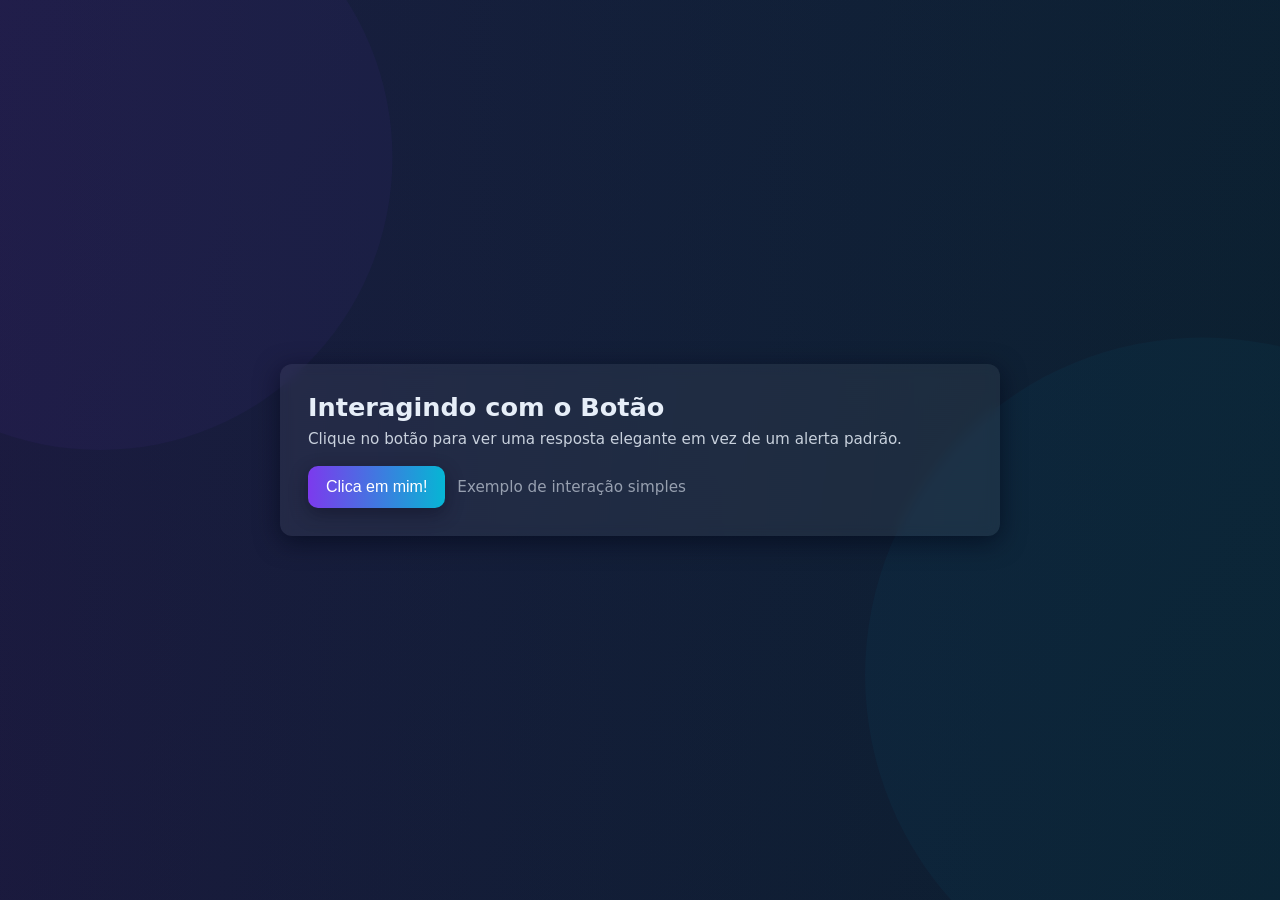
==== desafios/Site_interacao/index.html @ 40e2b02b "mexi em todos codigos melhorei a interface do site, adicionei CSS e coloquei mas efietos e funções c" ====
<!DOCTYPE html>
<html lang="pt-BR">
<head>
    <meta charset="UTF-8">
    <meta name="viewport" content="width=device-width, initial-scale=1.0">
    <title>Interação JS</title>
    <link rel="stylesheet" href="style.css">
    <meta name="description" content="Exemplo simples de interação com JavaScript">
</head>
<body>
    <div class="container">
        <div class="card">
            <header>
                <h1>Interagindo com o Botão</h1>
                <p class="lead muted">Clique no botão para ver uma resposta elegante em vez de um alerta padrão.</p>
            </header>

            <main>
                <div class="actions">
                    <button id="actionBtn" class="btn">Clica em mim!</button>
                    <div class="muted">Exemplo de interação simples</div>
                </div>
            </main>
        </div>
    </div>

    <div id="toast" class="toast" aria-live="polite"></div>

    <script src="java.js"></script>
</body>
</html>
---- desafios/Site_interacao/style.css ----
:root{
    --bg1: #0f172a;
    --bg2: #0b1220;
    --card: rgba(255,255,255,0.06);
    --accent: #7c3aed;
    --accent-2: #06b6d4;
    --text: #e6eef8;
}
*{box-sizing:border-box}
html,body{height:100%;margin:0}
body{
    font-family: Inter, system-ui, -apple-system, "Segoe UI", Roboto, "Helvetica Neue", Arial;
    color:var(--text);
    -webkit-font-smoothing:antialiased;
    display:flex;
    align-items:center;
    justify-content:center;
    padding:32px;
    /* Layered background: decorative SVG (data-URI) + base gradient */
    background-image: url('data:image/svg+xml;utf8,<svg xmlns="http://www.w3.org/2000/svg" viewBox="0 0 1200 800"><defs><linearGradient id="g" x1="0" x2="1"><stop offset="0" stop-color="%237c3aed" stop-opacity="0.12"/><stop offset="1" stop-color="%2306b6d4" stop-opacity="0.08"/></linearGradient></defs><rect width="100%" height="100%" fill="url(%23g)"/><circle cx="120" cy="140" r="260" fill="%237c3aed" fill-opacity="0.05"/><circle cx="1100" cy="600" r="300" fill="%2306b6d4" fill-opacity="0.04"/></svg>'), linear-gradient(135deg,var(--bg1),var(--bg2));
    background-repeat: no-repeat, no-repeat;
    background-position: center center, center center;
    background-size: cover, cover;
}
.container{
    width:100%;
    max-width:720px;
}
.card{
    background:var(--card);
    border-radius:12px;
    padding:28px;
    box-shadow:0 6px 24px rgba(2,6,23,0.6);
    backdrop-filter: blur(6px);
}
h1{margin:0 0 8px;font-size:1.6rem}
p.lead{margin:0 0 18px;color:rgba(230,238,248,0.85)}
.actions{display:flex;gap:12px;align-items:center}
.btn{
    background: linear-gradient(90deg,var(--accent),var(--accent-2));
    color:white;border:0;padding:12px 18px;border-radius:10px;
    font-size:1rem;cursor:pointer;transition:transform .14s ease, box-shadow .14s ease, opacity .14s;
    box-shadow:0 6px 18px rgba(12,12,30,0.45);
}
.btn:active{transform:translateY(1px) scale(.997)}
.btn:hover{box-shadow:0 10px 28px rgba(12,12,30,0.55)}
.muted{color:rgba(230,238,248,0.6);font-size:.95rem}

/* Toast */
.toast{
    position:fixed;left:50%;transform:translateX(-50%);bottom:32px;
    background:linear-gradient(90deg, rgba(0,0,0,0.5), rgba(10,10,20,0.6));
    color:var(--text);padding:12px 16px;border-radius:10px;opacity:0;pointer-events:none;
    transition:opacity .28s ease, transform .28s cubic-bezier(.2,.9,.3,1);
}
.toast.show{opacity:1;pointer-events:auto;transform:translateX(-50%) translateY(-6px)}

/* Cursor follower */
.cursor-follower{
    position:fixed;top:0;left:0;width:36px;height:36px;border-radius:50%;pointer-events:none;
    transform:translate3d(-50%,-50%,0);transition:width .18s ease,height .18s ease,opacity .18s,filter .18s;
    mix-blend-mode: screen;z-index:9999;opacity:0;
    background: radial-gradient(circle at 30% 30%, rgba(124,58,237,0.95), rgba(6,182,212,0.55) 60%, rgba(124,58,237,0.06) 100%);
    filter: blur(8px) saturate(1.05);
}
.cursor-follower.active{transform:translate3d(-50%,-50%,0) scale(1.6);filter:blur(6px) saturate(1.2)}

/* Tabs & Profile */
.tabs{display:flex;gap:10px;margin:8px 0 18px}
.tab-btn{padding:8px 12px;background:transparent;color:var(--text);box-shadow:none}
.tab-btn.active{background:rgba(255,255,255,0.06);box-shadow:0 6px 14px rgba(2,6,23,0.45)}
.tab-content{padding-top:6px}
.profile{display:flex;gap:18px;align-items:center}
.profile-avatar{width:96px;height:96px;border-radius:18px;background:linear-gradient(135deg,var(--accent),var(--accent-2));box-shadow:0 8px 24px rgba(12,12,30,0.45)}
.profile-avatar{background-size:cover;background-position:center;cursor:pointer;display:flex;align-items:center;justify-content:center;color:rgba(255,255,255,0.9);font-weight:700}
.profile-avatar.has-image{box-shadow:0 10px 28px rgba(2,6,23,0.55)}
.profile-info h2{margin:0 0 6px}
.profile-actions{display:flex;gap:8px;margin-top:12px}



/* Responsive */
@media (max-width:520px){
    .card{padding:20px}
    h1{font-size:1.25rem}
    .actions{flex-direction:column;align-items:stretch}
    .btn{width:100%}
}
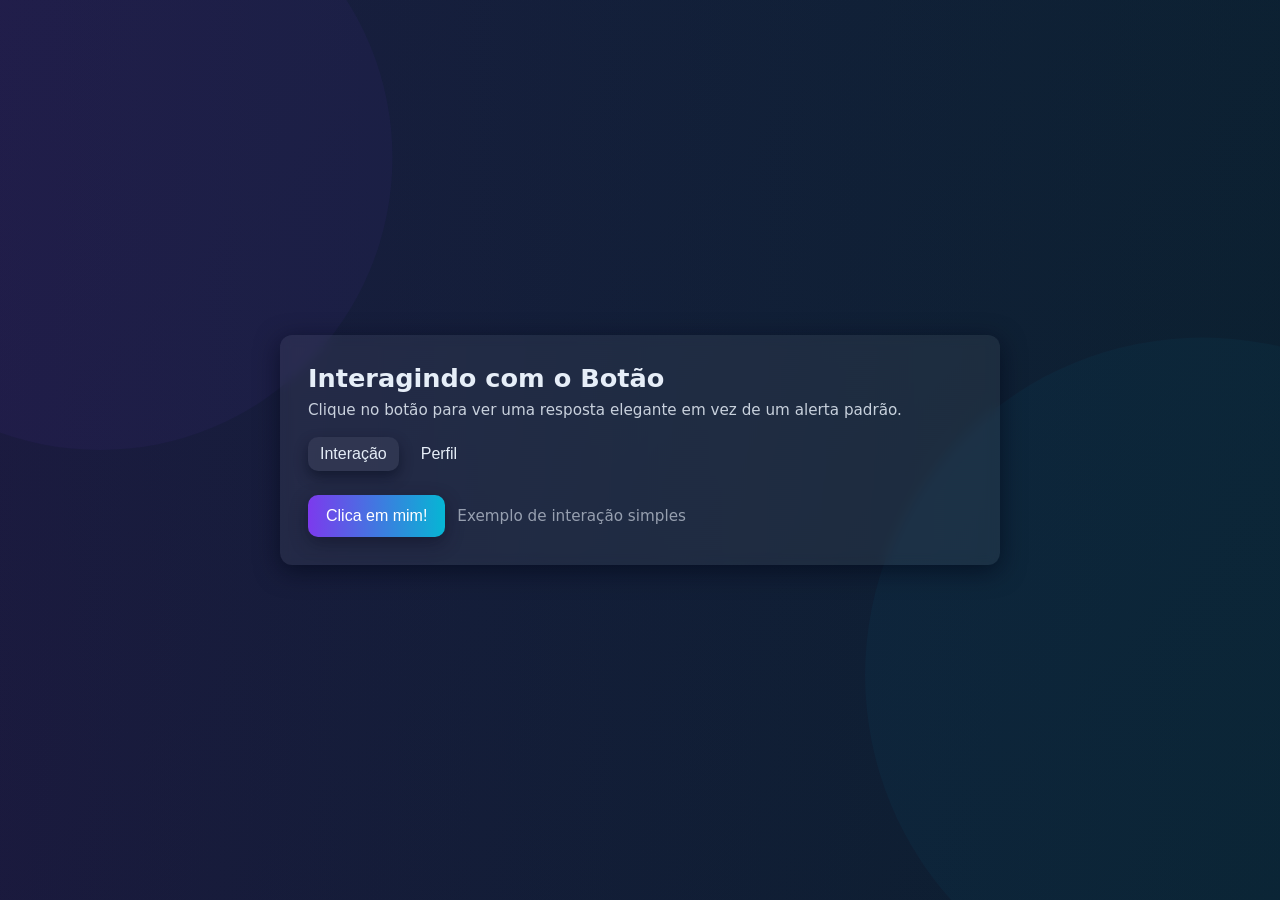
==== commit 647070ee: "Apageui um arquivo chamado index e renomiei o arquivo interação para index" ====
--- a/desafios/Site_interacao/index.html
+++ b/desafios/Site_interacao/index.html
@@ -16,10 +16,34 @@
             </header>
 
             <main>
-                <div class="actions">
-                    <button id="actionBtn" class="btn">Clica em mim!</button>
-                    <div class="muted">Exemplo de interação simples</div>
-                </div>
+                <nav class="tabs">
+                    <button class="tab-btn btn active" data-tab="interaction">Interação</button>
+                    <button class="tab-btn btn" data-tab="profile">Perfil</button>
+                </nav>
+
+                <section id="tab-interaction" class="tab-content">
+                    <div class="actions">
+                        <button id="actionBtn" class="btn">Clica em mim!</button>
+                        <div class="muted">Exemplo de interação simples</div>
+                    </div>
+                </section>
+
+                <section id="tab-profile" class="tab-content" style="display:none">
+                    <div class="profile">
+                        <div class="profile-avatar" aria-hidden="true"></div>
+                        <div class="profile-info">
+                            <h2 id="profileName">Usuário Exemplo</h2>
+                            <p id="profileBio" class="muted">Esta é uma bio rápida sobre o usuário. Clique em editar para alterar.</p>
+                            <div class="profile-actions">
+                                <button id="changeAvatar" class="btn">Alterar foto</button>
+                                <button id="removeAvatar" class="btn" style="background:#ef4444">Remover foto</button>
+                                <button id="editProfile" class="btn">Editar perfil</button>
+                                <button id="logout" class="btn" style="background:#e11d48">Sair</button>
+                            </div>
+                            <input id="avatarInput" type="file" accept="image/*" style="display:none">
+                        </div>
+                    </div>
+                </section>
             </main>
         </div>
     </div>
